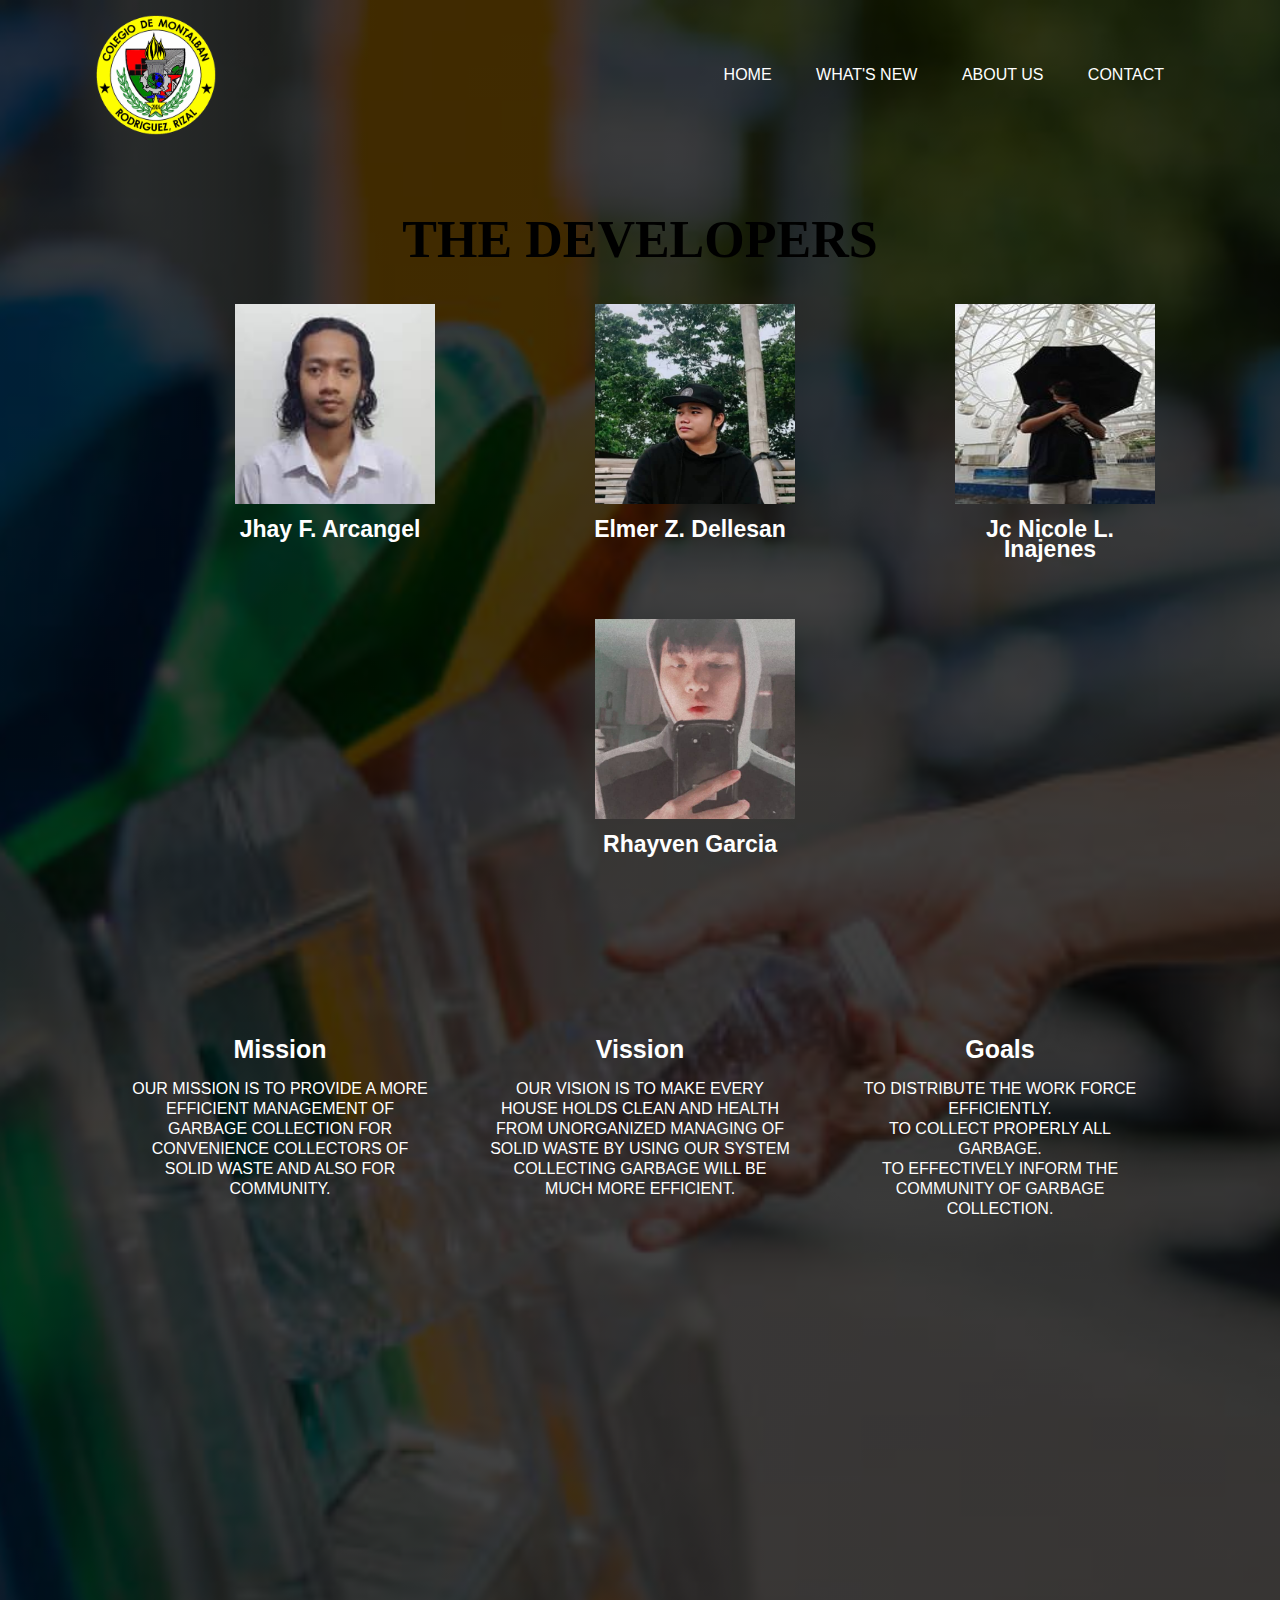
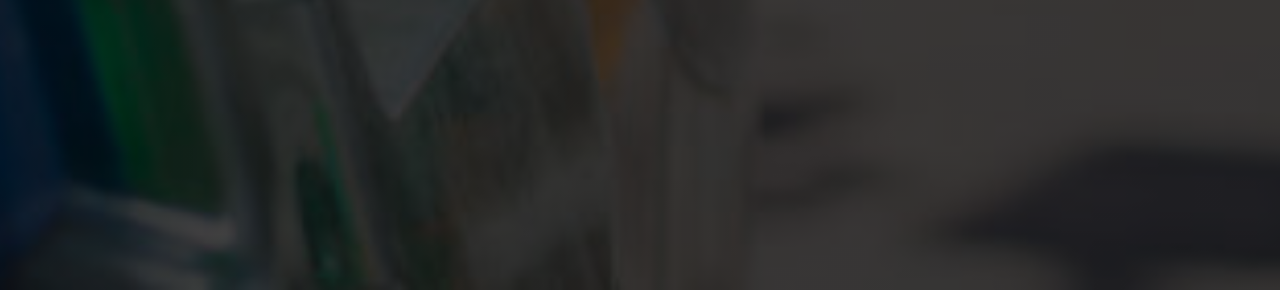
==== about.html @ 0c8e826c "Add files via upload" ====
<html>
    <head>
        <title>COPSTONE WEBSITE</title>
        <link rel="stylesheet" href="about.css">
    </head>
<body>
    <div class="back">
        <div class="bar">
            <img src="cdm.logo.png" class="logo">
            <ul>
                <li><a href="home.html">Home</a></li>
                <li><a href="what.html">What's New</a></li>
                <li><a href="about.html">About Us</a></li>
                <li><a href="Contact.html">Contact</a></li>
            </ul>
        </div>
<!----------------------About us ------------------------->
     <div class="wrapper">
  <h1> THE DEVELOPERS</h1>
  <div class="team">
    <div class="team_member">
      <div class="team_img">
        <img src="jhay.jpg" alt="Team_image">
      </div>
      <h3>Jhay F. Arcangel</h3>
      <p class="role">  </p>
      <p></p>
    </div>
       <div class="team_member">
      <div class="team_img">
        <img src="elmer.jpg" alt="Team_image">
      </div>
      <h3>Elmer Z. Dellesan</h3>
      <p class="role">  </p>
      <p></p>
    </div> 
    <div class="team_member">
      <div class="team_img">
        <img src="jc.jpg" alt="Team_image">
      </div> 
      <h3>Jc Nicole L. Inajenes</h3>
      <p class="role">  </p>
      <p></p></div>
    <div class="team_member">
      <div class="team_img">
        <img src="rhay.jpg" alt="Team_image">
      </div>
      <h3>Rhayven Garcia</h3>
      <p class="role">  </p>
      <p></p>
    </div>
  </div>
</div>
<!----------------------------MISSION VISSION GOALS----------------------->
        <div class="miss">
            <div class="viss">
                <div class="goal">
                    <h3>Mission</h3>
                    <p>Our mission is to provide a more efficient management of garbage collection for convenience collectors of solid waste and also for community.</p>
                </div>     
                 <div class="goal">
                    <h3>Vission</h3>
                    <p>Our vision is to make every house holds clean and health from unorganized managing of solid waste by using our system collecting garbage will be much more efficient.</p>
                </div>    
                 <div class="goal">
                    <h3>Goals</h3>
                    <p>To distribute the work force efficiently. <br> To collect properly all garbage. <br> To effectively inform the community of garbage collection.</p>
                </div>    
            </div>  
        </div>
    </div>
</body>
</html>
---- about.css ----
*{
    margin: 0;
    padding: 0;
    font-family: sans-serif;
}
.back{
    width: 100%;
    height: 210vh;
    background-image: linear-gradient(rgba(0,0,0,0.75),rgba(0,0,0,0.75)),url(background.jpg);
    background-size: cover;
    background-position: center;
}
.bar{
    width: 85%;
    margin: auto;
    padding: 15px 0;
    display: flex;
    align-items: center;
    justify-content: space-between;
}
.logo{
    width: 120px;
    cursor: pointer;
}
.bar ul li{
    list-style: none;
    display: inline-block;
    margin: 0 20px;
    position: relative;
}
.bar ul li a{
    text-decoration: none;
    color: white;
    text-transform: uppercase;
}
.bar ul li::after{
    content: '';
    height: 3px;
    width: 0;
    background: #009688;
    position: absolute;
    left: 0;
    bottom: -10px;
    transition: 0.5s;
}
.bar ul li:hover::after{
    width: 100%;
}
.wrapper{
  margin-top: 60px;
}

.wrapper h1{
  font-family: cursive;
  font-size: 52px;
  margin-bottom: 70px;
  text-align: center;
}

.team{
  display: flex;
  justify-content: center;
  width: auto;
  text-align: center;
  flex-wrap: wrap;
}

.team .team_member{
  margin: 10px;
  margin-bottom: 60px;
  width: 300px;
  padding: 20px;
  line-height: 20px;
  color: whitE;
  position: relative;
}

.team .team_member h3{
  color: white;
  font-size: 23px;
  margin-top: 150px;
    margin-left: 100px;
}

.team .team_member p.role{
  color: white;
  margin: 15px 0;
  font-size: 15px;
  text-transform: uppercase;
}

.team .team_member .team_img{
  position: absolute;
  top: -50px;
  left: 50%;
  transform: translateX(-50%);
  width: 100px;
  height: 100px;
  border-radius: 50%;
}

.team .team_member .team_img img{
  width: 200px;
  height: 200px;
  padding: 5px;
}
.miss{
    margin-top: 50px;
}
.viss{
  display: flex;
  justify-content: center;
  width: auto;
  text-align: center;
  flex-wrap: wrap;
}
.viss .goal{
  margin: 5px;
  margin-bottom: 50px;
  width: 300px;
  padding: 25px;
  line-height: 20px;
  color: whitE;
  position: relative;
}
.viss .goal h3{
  color: white;
  font-size: 25px;
  margin-top: 10px;
}
.viss .goal p{
  color: white;
  margin: 20px 0;
  font-size: 15 px;
  text-transform: uppercase;
}
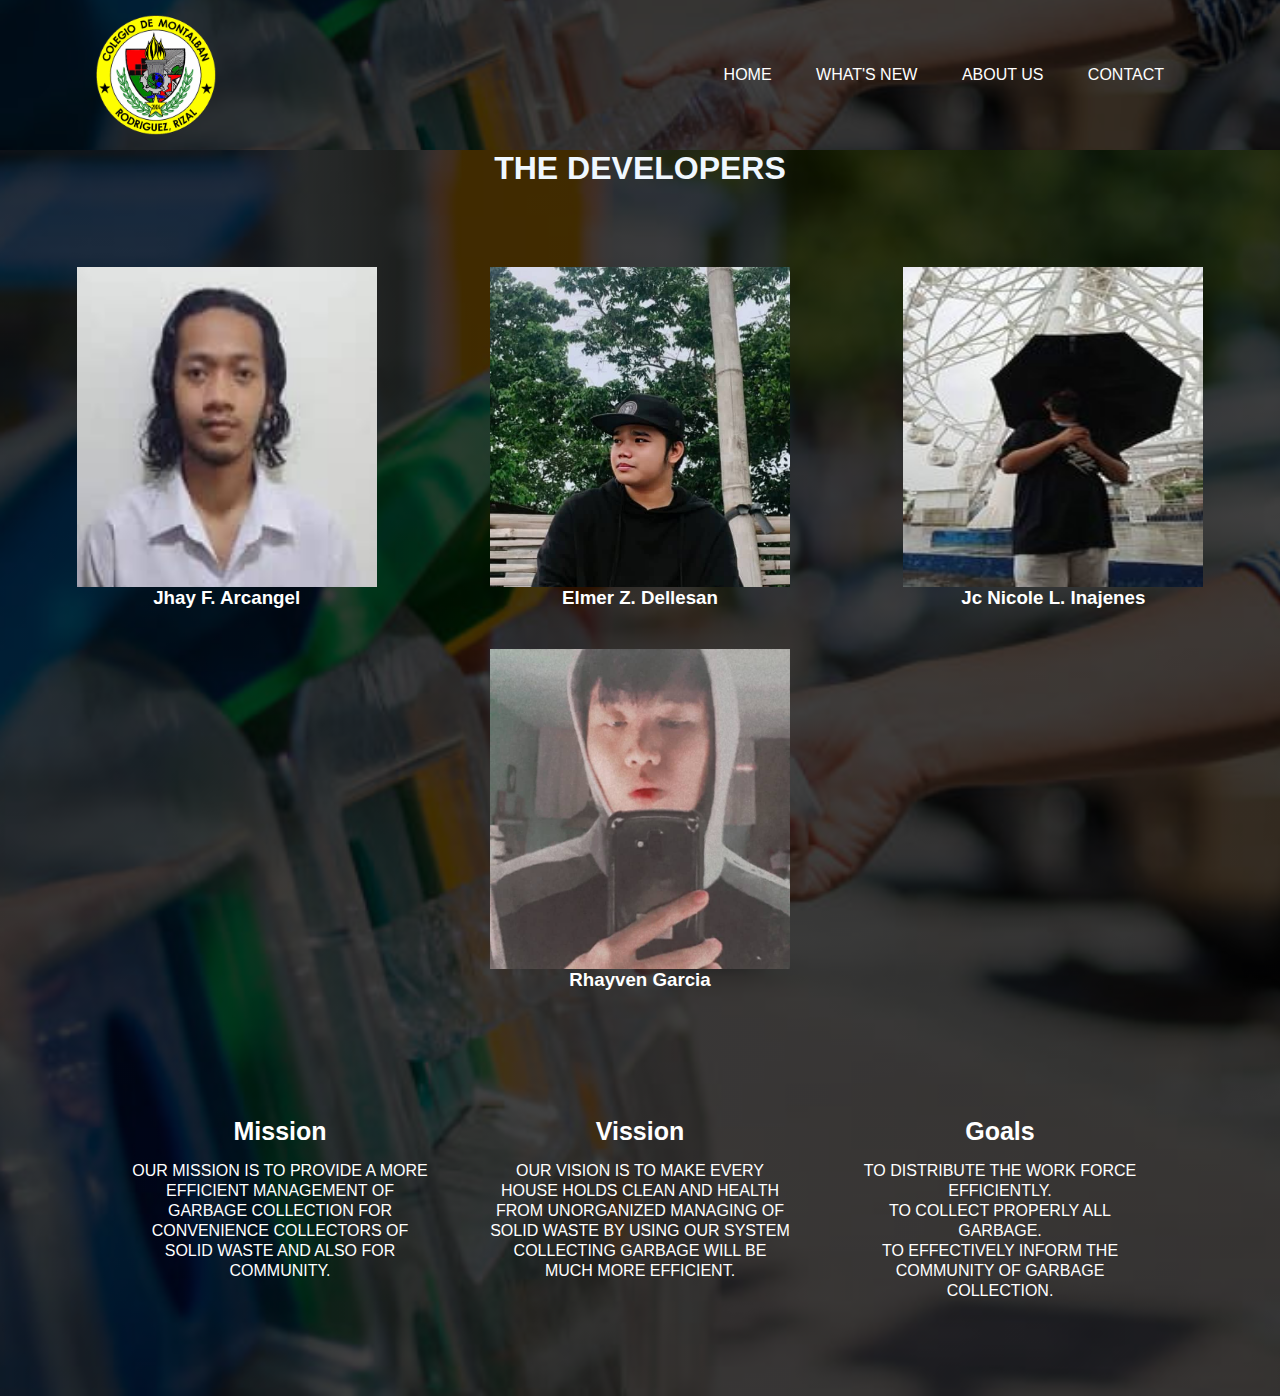
==== commit 8835e71f: "Add files via upload" ====
--- a/about.html
+++ b/about.html
@@ -14,44 +14,38 @@
                 <li><a href="Contact.html">Contact</a></li>
             </ul>
         </div>
+    </div>
 <!----------------------About us ------------------------->
-     <div class="wrapper">
-  <h1> THE DEVELOPERS</h1>
-  <div class="team">
-    <div class="team_member">
-      <div class="team_img">
-        <img src="jhay.jpg" alt="Team_image">
-      </div>
-      <h3>Jhay F. Arcangel</h3>
-      <p class="role">  </p>
-      <p></p>
+<section>
+    <h1> THE DEVELOPERS</h1>
+<div class="wrapper">
+        <div class="box">
+            <img src="jhay.jpg" alt="Team_image">
+            <h3>Jhay F. Arcangel</h3>
+            <p></p>
+        </div>
+    
+        <div class="box">
+            <img src="elmer.jpg" alt="Team_image">
+             <h3>Elmer Z. Dellesan</h3>
+            <p></p>
+        </div>
+    
+        <div class="box">
+            <img src="jc.jpg" alt="Team_image">
+            <h3>Jc Nicole L. Inajenes</h3>
+            <p></p>
+        </div>
+    
+        <div class="box">
+            <img src="rhay.jpg" alt="Team_image">
+            <h3>Rhayven Garcia</h3>
+            <p></p>
+        </div>
+
     </div>
-       <div class="team_member">
-      <div class="team_img">
-        <img src="elmer.jpg" alt="Team_image">
-      </div>
-      <h3>Elmer Z. Dellesan</h3>
-      <p class="role">  </p>
-      <p></p>
-    </div> 
-    <div class="team_member">
-      <div class="team_img">
-        <img src="jc.jpg" alt="Team_image">
-      </div> 
-      <h3>Jc Nicole L. Inajenes</h3>
-      <p class="role">  </p>
-      <p></p></div>
-    <div class="team_member">
-      <div class="team_img">
-        <img src="rhay.jpg" alt="Team_image">
-      </div>
-      <h3>Rhayven Garcia</h3>
-      <p class="role">  </p>
-      <p></p>
-    </div>
-  </div>
-</div>
-<!----------------------------MISSION VISSION GOALS----------------------->
+    
+    <!----------------------------MISSION VISSION GOALS----------------------->
         <div class="miss">
             <div class="viss">
                 <div class="goal">
@@ -68,6 +62,8 @@
                 </div>    
             </div>  
         </div>
-    </div>
+    
+            </section>
+
 </body>
 </html>--- a/about.css
+++ b/about.css
@@ -5,10 +5,10 @@
 }
 .back{
     width: 100%;
-    height: 210vh;
     background-image: linear-gradient(rgba(0,0,0,0.75),rgba(0,0,0,0.75)),url(background.jpg);
     background-size: cover;
     background-position: center;
+    background-repeat: repeat;
 }
 .bar{
     width: 85%;
@@ -46,64 +46,35 @@
 .bar ul li:hover::after{
     width: 100%;
 }
+section{
+    text-align: center;
+    background-image: linear-gradient(rgba(0,0,0,0.75),rgba(0,0,0,0.75)),url(background.jpg);
+    background-size: cover;
+    background-position: center;
+    background-repeat: repeat;
+}
+h1{
+    text-align: center;
+    padding-bottom: 40px;
+    color: aliceblue;
+}
 .wrapper{
-  margin-top: 60px;
+    padding: 20px;
+    display: flex;
+    flex-wrap: wrap;
+    justify-content: space-around;
 }
 
-.wrapper h1{
-  font-family: cursive;
-  font-size: 52px;
-  margin-bottom: 70px;
-  text-align: center;
+.box{
+    width: 300px;
+    color: #fff;
+    padding: 20px;
+}
+.box img{
+    width: 300px;
+    height: 320px
 }
 
-.team{
-  display: flex;
-  justify-content: center;
-  width: auto;
-  text-align: center;
-  flex-wrap: wrap;
-}
-
-.team .team_member{
-  margin: 10px;
-  margin-bottom: 60px;
-  width: 300px;
-  padding: 20px;
-  line-height: 20px;
-  color: whitE;
-  position: relative;
-}
-
-.team .team_member h3{
-  color: white;
-  font-size: 23px;
-  margin-top: 150px;
-    margin-left: 100px;
-}
-
-.team .team_member p.role{
-  color: white;
-  margin: 15px 0;
-  font-size: 15px;
-  text-transform: uppercase;
-}
-
-.team .team_member .team_img{
-  position: absolute;
-  top: -50px;
-  left: 50%;
-  transform: translateX(-50%);
-  width: 100px;
-  height: 100px;
-  border-radius: 50%;
-}
-
-.team .team_member .team_img img{
-  width: 200px;
-  height: 200px;
-  padding: 5px;
-}
 .miss{
     margin-top: 50px;
 }
